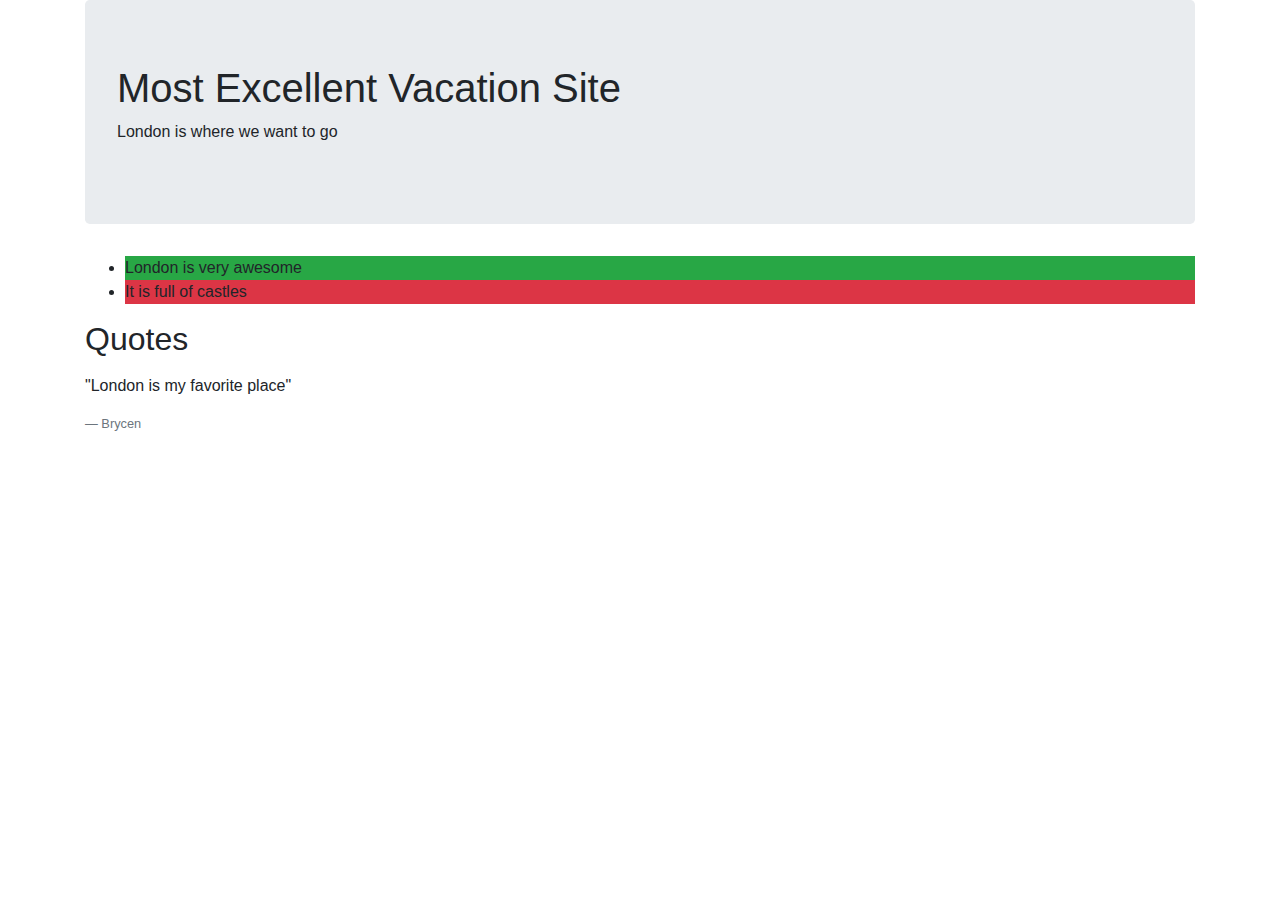
==== index.html @ ab81ab9f "add bootstrap.html" ====
<!DOCTYPE html>
<html lang="en">
<head>
  <meta charset="UTF-8">
  <link rel="stylesheet" href="css/bootstrap.css" type="text/css">
  <link rel="stylesheet" href="css/styles" type="text/css">
  <title>Vacation Site</title>
</head>
<body>
  <div class="container">
    <div class="jumbotron">
      <h1>Most Excellent Vacation Site</h1>
      <p>London is where we want to go</p>
    </div>
    <ul>
      <li class="bg-success">London is very awesome</li>
      <li class="bg-danger">It is full of castles</li>
    </ul>
    <h2>Quotes</h2>
    <blockquote class="blockquote"></blockquote>
      <p>"London is my favorite place"</p>
      <footer class="blockquote-footer">Brycen</footer>
    </blockquote>
  </div>
</body>
</html>
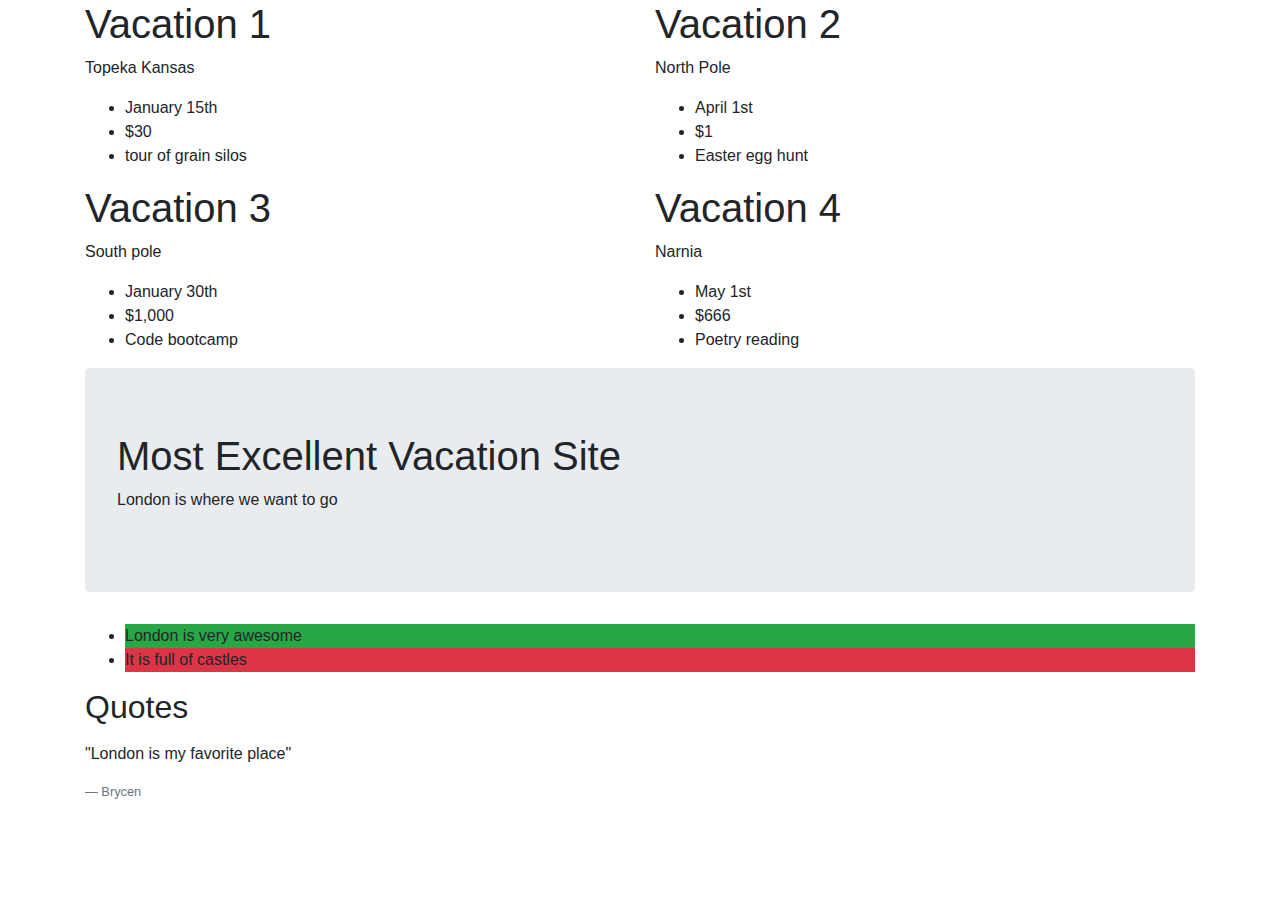
==== commit a5c48ca8: "change sections to rows and columns" ====
--- a/index.html
+++ b/index.html
@@ -8,6 +8,46 @@
 </head>
 <body>
   <div class="container">
+    <div class="row">
+      <div class="col-6">
+        <h1>Vacation 1</h1>
+        <p>Topeka Kansas</p>
+        <ul>
+          <li>January 15th</li>
+          <li>$30</li>
+          <li>tour of grain silos</li>
+        </ul>
+      </div>
+      <div class="col-6">
+        <h1>Vacation 2</h1>
+        <p>North Pole</p>
+        <ul>
+          <li>April 1st</li>
+          <li>$1</li>
+          <li>Easter egg hunt</li>
+        </ul>
+      </div>
+    </div>
+    <div class="row">
+      <div class="col-6">
+        <h1>Vacation 3</h1>
+        <p>South pole</p>
+        <ul>
+          <li>January 30th</li>
+          <li>$1,000</li>
+          <li>Code bootcamp</li>
+        </ul>
+      </div>
+      <div class="col-6">
+        <h1>Vacation 4</h1>
+        <p>Narnia</p>
+        <ul>
+          <li>May 1st</li>
+          <li>$666</li>
+          <li>Poetry reading</li>
+        </ul>
+      </div>
+    </div>
     <div class="jumbotron">
       <h1>Most Excellent Vacation Site</h1>
       <p>London is where we want to go</p>
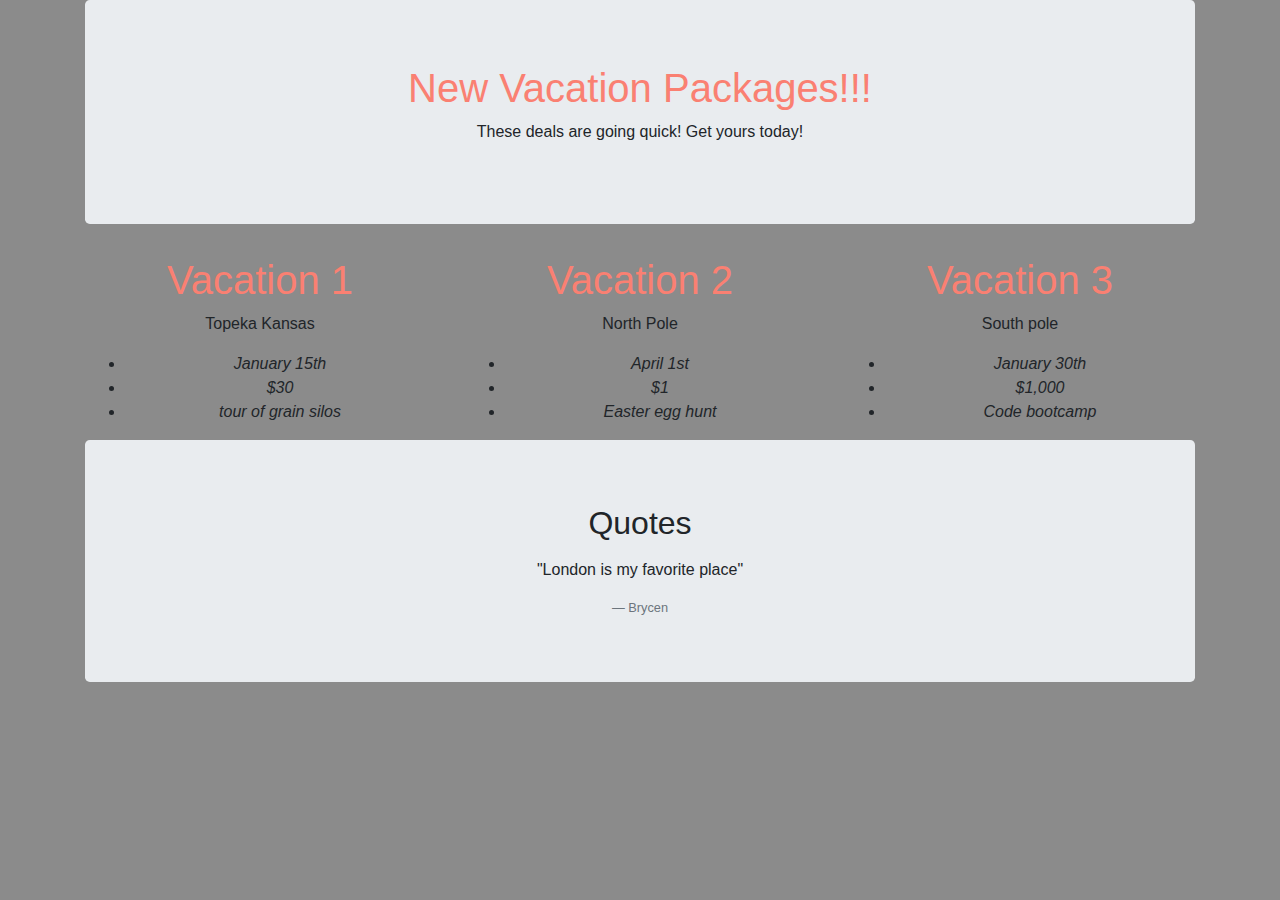
==== commit 3a30a0ee: "add colors and formatting" ====
--- a/index.html
+++ b/index.html
@@ -3,13 +3,18 @@
 <head>
   <meta charset="UTF-8">
   <link rel="stylesheet" href="css/bootstrap.css" type="text/css">
-  <link rel="stylesheet" href="css/styles" type="text/css">
+  <link rel="stylesheet" href="css/styles.css" type="text/css">
   <title>Vacation Site</title>
 </head>
 <body>
-  <div class="container">
+<div class="container">
+    <div class="jumbotron">
+      <h1>New Vacation Packages!!!</h1>
+      <p>These deals are going quick! Get yours today!</p>
+    </div>
+
     <div class="row">
-      <div class="col-6">
+      <div class="col-md-4">
         <h1>Vacation 1</h1>
         <p>Topeka Kansas</p>
         <ul>
@@ -18,7 +23,7 @@
           <li>tour of grain silos</li>
         </ul>
       </div>
-      <div class="col-6">
+      <div class="col-md-4">
         <h1>Vacation 2</h1>
         <p>North Pole</p>
         <ul>
@@ -27,9 +32,7 @@
           <li>Easter egg hunt</li>
         </ul>
       </div>
-    </div>
-    <div class="row">
-      <div class="col-6">
+      <div class="col-md-4">
         <h1>Vacation 3</h1>
         <p>South pole</p>
         <ul>
@@ -37,30 +40,16 @@
           <li>$1,000</li>
           <li>Code bootcamp</li>
         </ul>
-      </div>
-      <div class="col-6">
-        <h1>Vacation 4</h1>
-        <p>Narnia</p>
-        <ul>
-          <li>May 1st</li>
-          <li>$666</li>
-          <li>Poetry reading</li>
-        </ul>
-      </div>
+      </div> 
     </div>
+    
     <div class="jumbotron">
-      <h1>Most Excellent Vacation Site</h1>
-      <p>London is where we want to go</p>
-    </div>
-    <ul>
-      <li class="bg-success">London is very awesome</li>
-      <li class="bg-danger">It is full of castles</li>
-    </ul>
-    <h2>Quotes</h2>
-    <blockquote class="blockquote"></blockquote>
+      <h2>Quotes</h2>
+      <blockquote class="blockquote"></blockquote>
       <p>"London is my favorite place"</p>
       <footer class="blockquote-footer">Brycen</footer>
-    </blockquote>
-  </div>
+    </div>
+</div>
 </body>
-</html>+</html>
+     --- a/css/styles.css
+++ b/css/styles.css
@@ -0,0 +1,19 @@
+h1 {
+  font-family: Impact, Haettenschweiler, 'Arial Narrow Bold', sans-serif;
+  color: salmon;
+}
+
+li {
+  font-style: italic;
+}
+
+body {
+  background-color: rgb(139, 139, 139);
+  text-align: center;
+}
+
+
+
+/* .jumbotron p h1 {
+  text-align: center;
+} */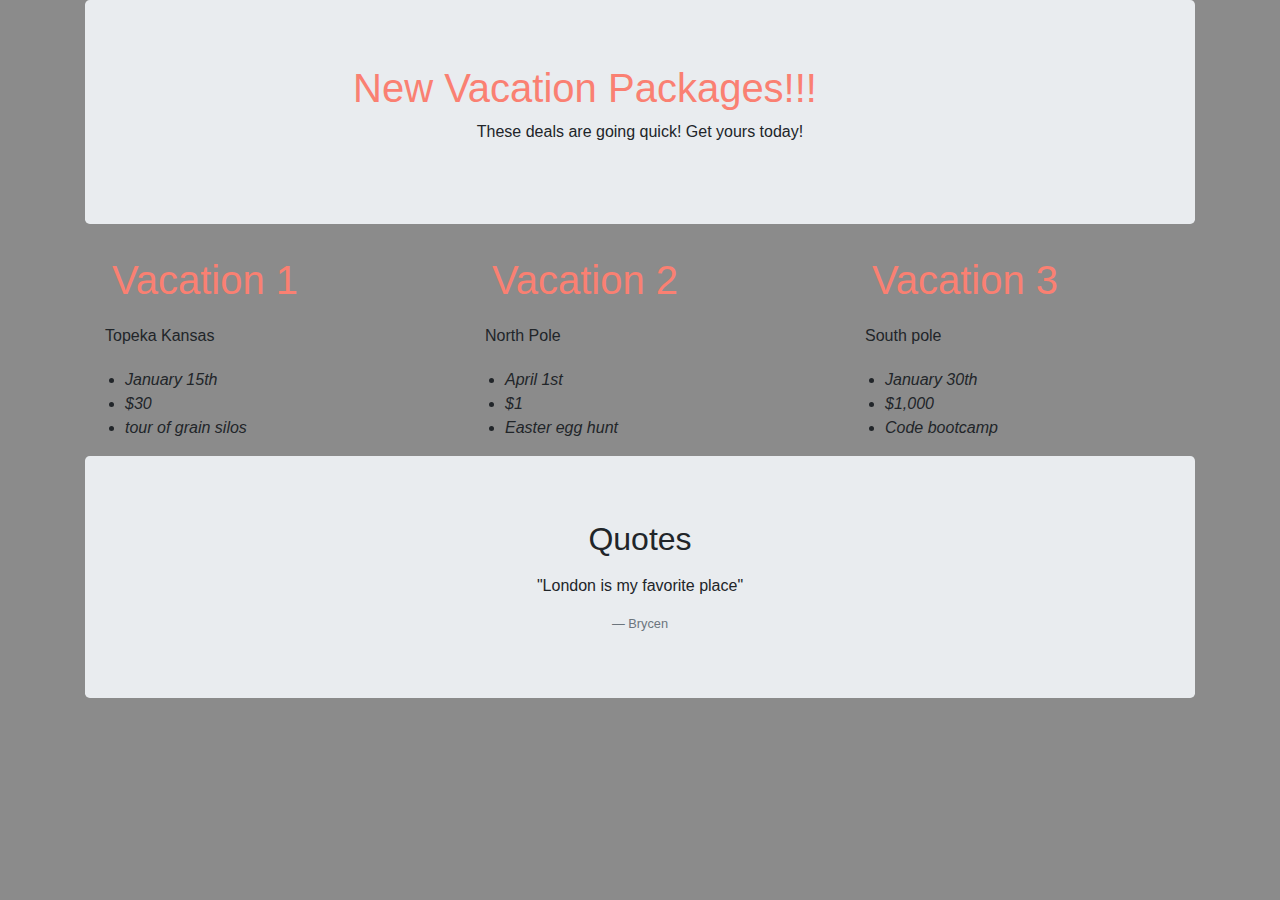
==== commit 17164f65: "beautify" ====
--- a/index.html
+++ b/index.html
@@ -9,8 +9,8 @@
 <body>
 <div class="container">
     <div class="jumbotron">
-      <h1>New Vacation Packages!!!</h1>
-      <p>These deals are going quick! Get yours today!</p>
+      <h1 class="first">New Vacation Packages!!!</h1>
+      <p class="second">These deals are going quick! Get yours today!</p>
     </div>
 
     <div class="row">
--- a/css/styles.css
+++ b/css/styles.css
@@ -12,8 +12,15 @@
   text-align: center;
 }
 
+ul li {
+  text-align: left;
+}
 
+.row p {
+  text-align: left;
+  margin: 20px;
+}
 
-/* .jumbotron p h1 {
-  text-align: center;
-} */+h1{
+  margin-right: 110px;
+}